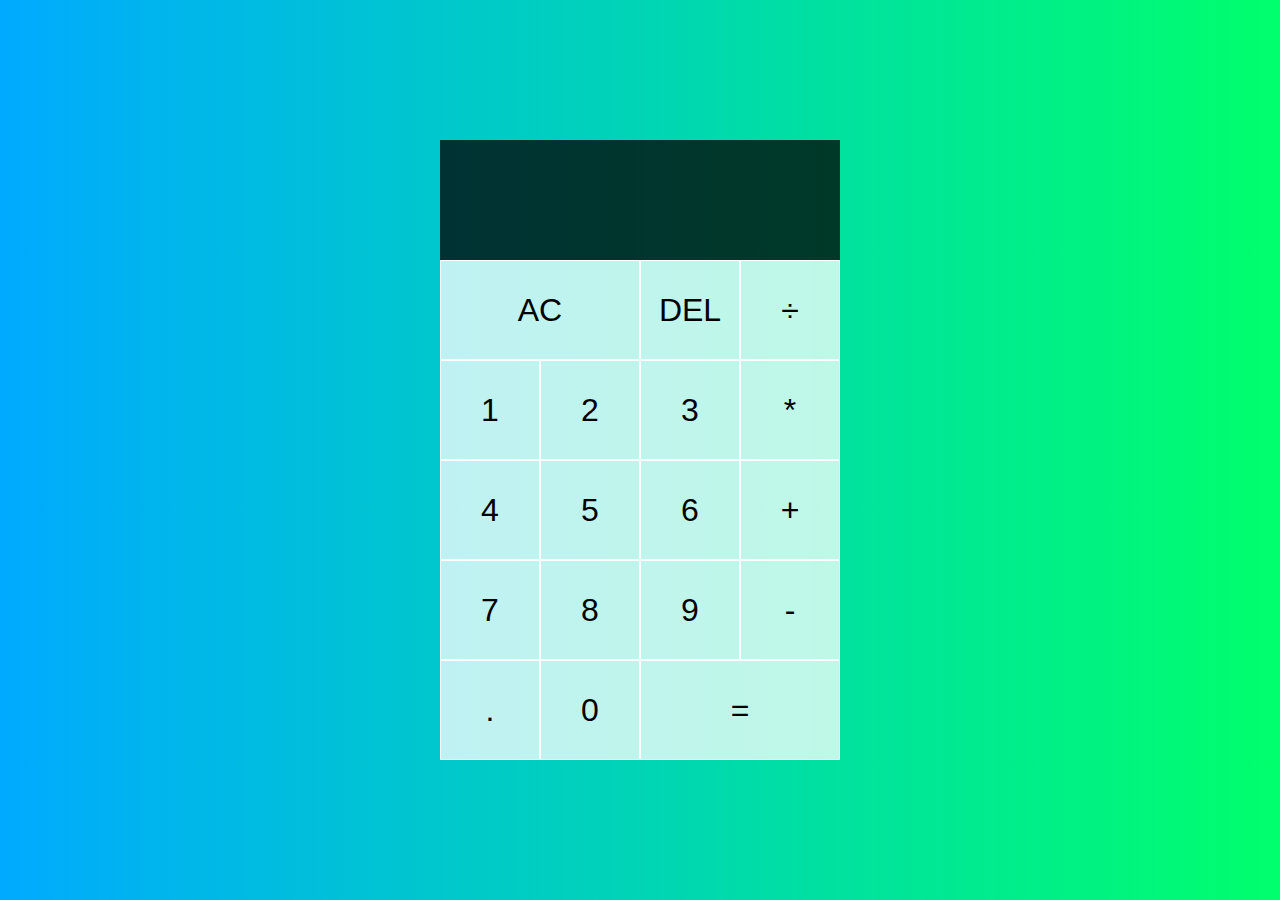
==== calculator/index.html @ c68b92dc "init: start calculator task" ====
<!DOCTYPE html>
<html lang="en">
<head>
  <meta charset="UTF-8">
  <meta name="viewport" content="width=device-width, initial-scale=1.0">
  <meta http-equiv="X-UA-Compatible" content="ie=edge">
  <title>Calculator</title>
  <link href="styles.css" rel="stylesheet">
  <script src="script.js" defer></script>
</head>
<body>
  <div class="calculator-grid">
    <div class="output">
      <div data-previous-operand class="previous-operand"></div>
      <div data-current-operand class="current-operand"></div>
    </div>
    <button data-all-clear class="span-two">AC</button>
    <button data-delete>DEL</button>
    <button data-operation>÷</button>
    <button data-number>1</button>
    <button data-number>2</button>
    <button data-number>3</button>
    <button data-operation>*</button>
    <button data-number>4</button>
    <button data-number>5</button>
    <button data-number>6</button>
    <button data-operation>+</button>
    <button data-number>7</button>
    <button data-number>8</button>
    <button data-number>9</button>
    <button data-operation>-</button>
    <button data-number>.</button>
    <button data-number>0</button>
    <button data-equals class="span-two">=</button>
  </div>
</body>
</html>
---- calculator/styles.css ----
*, *::before, *::after {
  box-sizing: border-box;
  font-family: Gotham Rounded, sans-serif;
  font-weight: normal;
}

body {
  padding: 0;
  margin: 0;
  background: linear-gradient(to right, #00AAFF, #00FF6C);
}

.calculator-grid {
  display: grid;
  justify-content: center;
  align-content: center;
  min-height: 100vh;
  grid-template-columns: repeat(4, 100px);
  grid-template-rows: minmax(120px, auto) repeat(5, 100px);
}

.calculator-grid > button {
  cursor: pointer;
  font-size: 2rem;
  border: 1px solid white;
  outline: none;
  background-color: rgba(255, 255, 255, .75);
}

.calculator-grid > button:hover {
  background-color: rgba(255, 255, 255, .9);
}

.span-two {
  grid-column: span 2;
}

.output {
  grid-column: 1 / -1;
  background-color: rgba(0, 0, 0, .75);
  display: flex;
  align-items: flex-end;
  justify-content: space-around;
  flex-direction: column;
  padding: 10px;
  word-wrap: break-word;
  word-break: break-all;
}

.output .previous-operand {
  color: rgba(255, 255, 255, .75);
  font-size: 1.5rem;
}

.output .current-operand {
  color: white;
  font-size: 2.5rem;
}
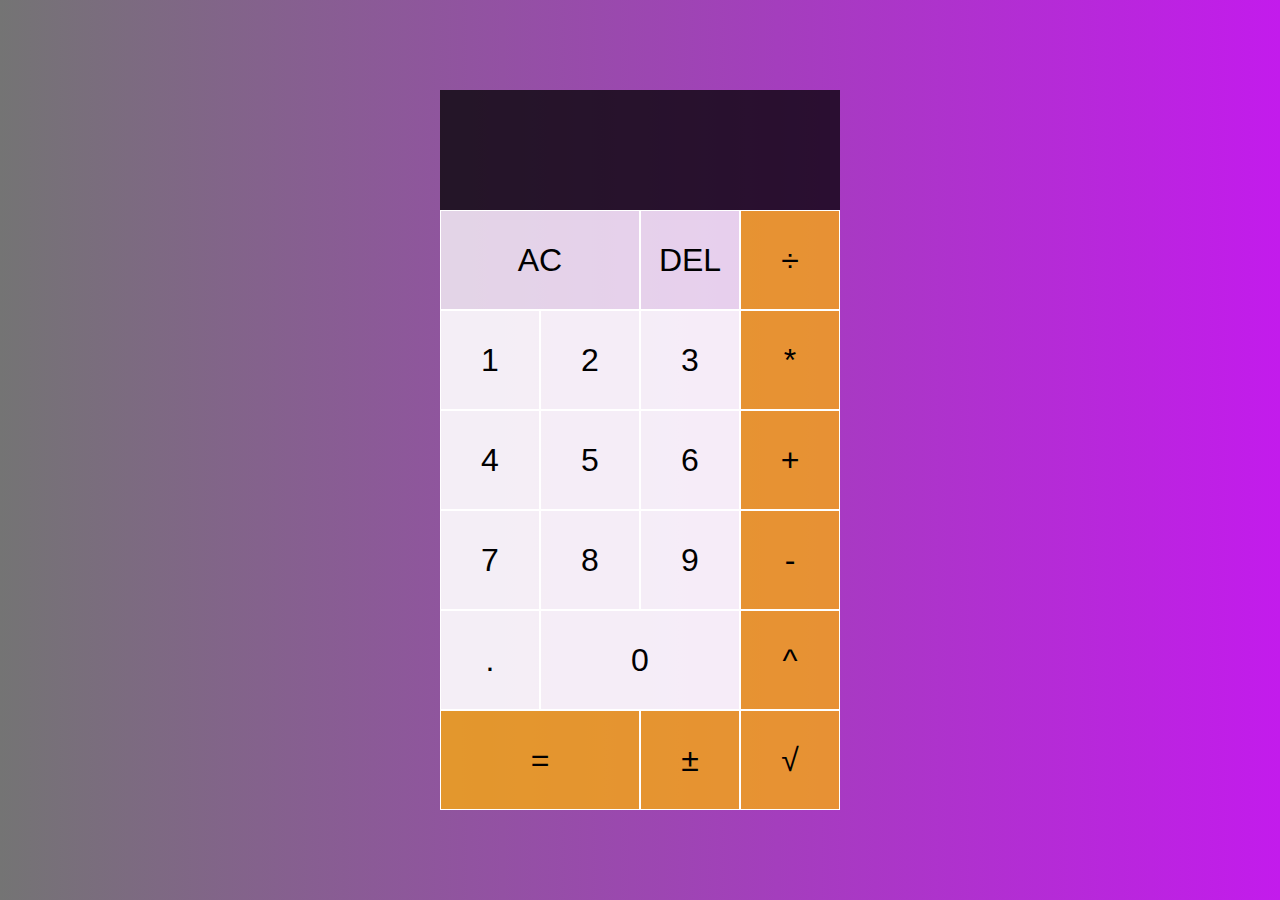
==== commit d8989a8e: "feat: add extra three buttons for new operators; change button colors and placement" ====
--- a/calculator/index.html
+++ b/calculator/index.html
@@ -30,8 +30,11 @@
     <button data-number>9</button>
     <button data-operation>-</button>
     <button data-number>.</button>
-    <button data-number>0</button>
+    <button data-number class="span-two">0</button>
+    <button data-operation>^</button>
     <button data-equals class="span-two">=</button>
+    <button data-operation>±</button>
+    <button data-operation>√</button>
   </div>
 </body>
 </html>--- a/calculator/styles.css
+++ b/calculator/styles.css
@@ -7,7 +7,7 @@
 body {
   padding: 0;
   margin: 0;
-  background: linear-gradient(to right, #00AAFF, #00FF6C);
+  background: linear-gradient(to right, #747474, #c31bec);
 }
 
 .calculator-grid {
@@ -16,7 +16,7 @@
   align-content: center;
   min-height: 100vh;
   grid-template-columns: repeat(4, 100px);
-  grid-template-rows: minmax(120px, auto) repeat(5, 100px);
+  grid-template-rows: minmax(120px, auto) repeat(6, 100px);
 }
 
 .calculator-grid > button {
@@ -31,6 +31,14 @@
   background-color: rgba(255, 255, 255, .9);
 }
 
+button[data-number] {
+  background-color: rgba(255, 255, 255, .9);
+}
+
+button[data-operation], 
+button[data-equals] {
+  background-color: rgba(248, 167, 16, 0.8);
+}
 .span-two {
   grid-column: span 2;
 }
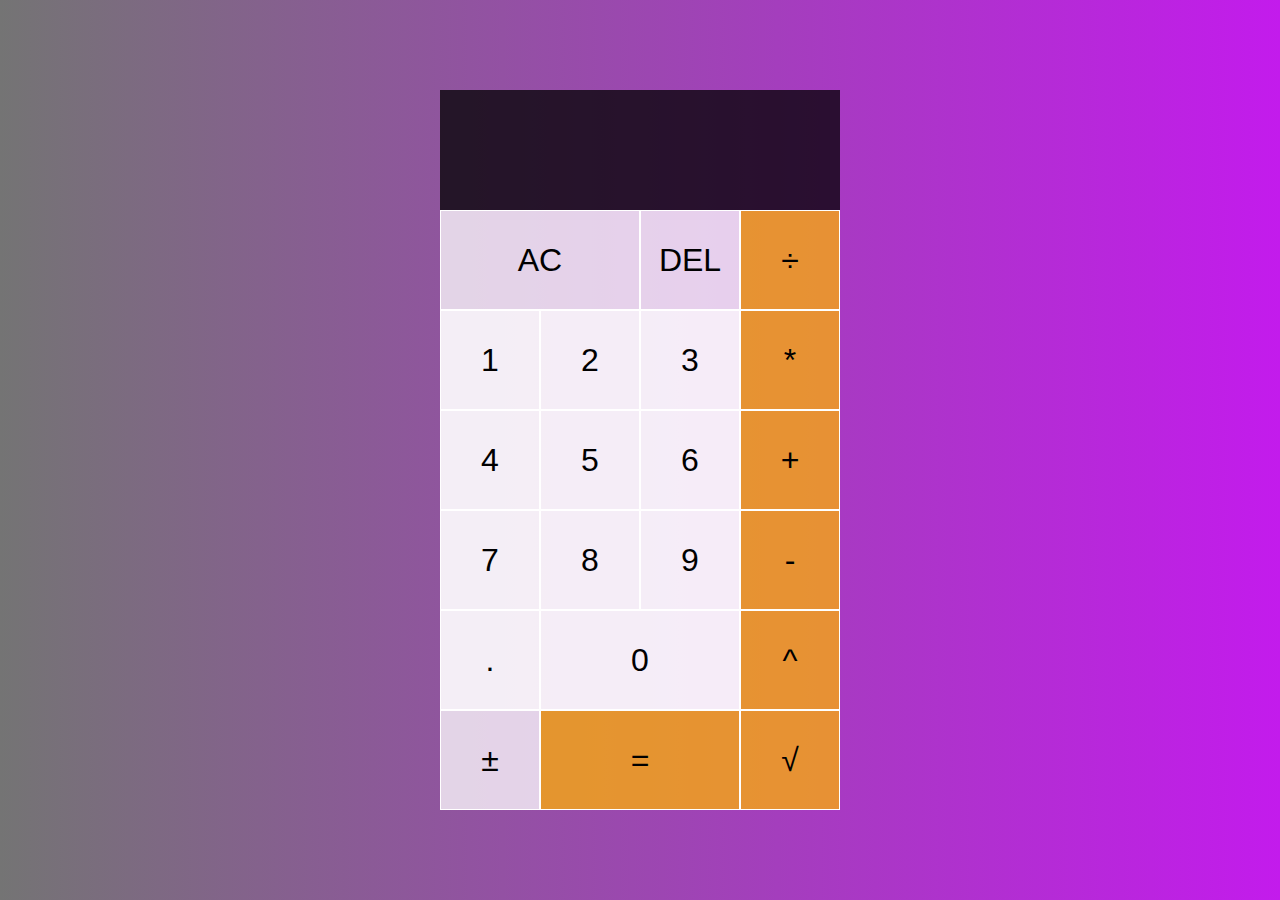
==== commit 1e94a44a: "feat: changing operand sign functionality and error when trying square root of negative number" ====
--- a/calculator/index.html
+++ b/calculator/index.html
@@ -32,8 +32,8 @@
     <button data-number>.</button>
     <button data-number class="span-two">0</button>
     <button data-operation>^</button>
+    <button data-change-sign>±</button>
     <button data-equals class="span-two">=</button>
-    <button data-operation>±</button>
     <button data-operation>√</button>
   </div>
 </body>
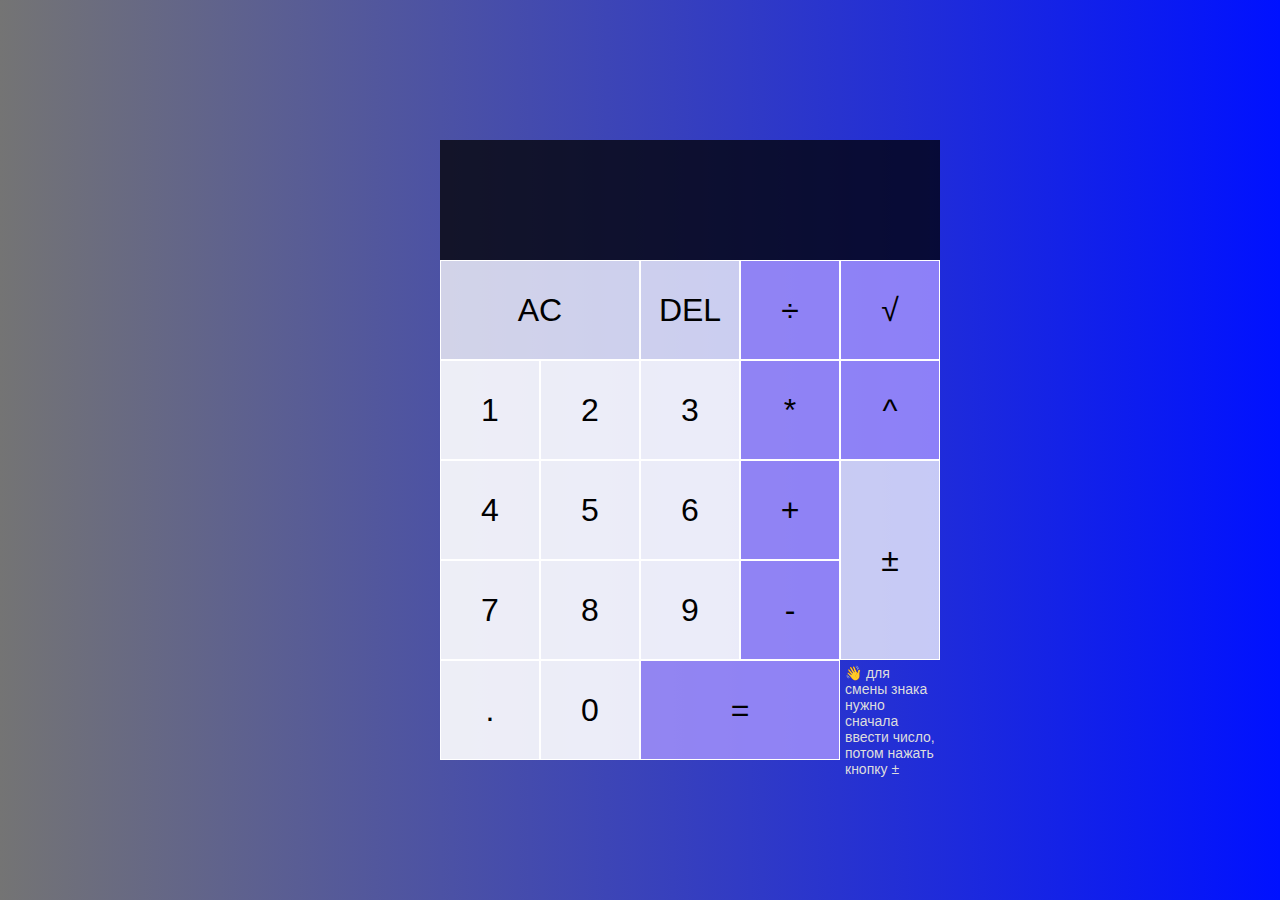
==== commit e19aca65: "feat: make dot into zero dot; styles rearrange buttons; instruction for crosscheckers" ====
--- a/calculator/index.html
+++ b/calculator/index.html
@@ -17,24 +17,26 @@
     <button data-all-clear class="span-two">AC</button>
     <button data-delete>DEL</button>
     <button data-operation>÷</button>
+    <button data-operation>√</button>
     <button data-number>1</button>
     <button data-number>2</button>
     <button data-number>3</button>
     <button data-operation>*</button>
+    <button data-operation>^</button>
     <button data-number>4</button>
     <button data-number>5</button>
     <button data-number>6</button>
     <button data-operation>+</button>
+    <button data-change-sign class="span-two-col">±</button>
     <button data-number>7</button>
     <button data-number>8</button>
     <button data-number>9</button>
     <button data-operation>-</button>
     <button data-number>.</button>
-    <button data-number class="span-two">0</button>
-    <button data-operation>^</button>
-    <button data-change-sign>±</button>
+    <button data-number>0</button>
     <button data-equals class="span-two">=</button>
-    <button data-operation>√</button>
+    <div class="instruction">
+      👋 для смены знака нужно сначала ввести число, потом нажать кнопку ±</div>
   </div>
 </body>
 </html>--- a/calculator/styles.css
+++ b/calculator/styles.css
@@ -7,16 +7,24 @@
 body {
   padding: 0;
   margin: 0;
-  background: linear-gradient(to right, #747474, #c31bec);
+  background: linear-gradient(to right, #747474, #0011ff);
+}
+
+.instruction {
+  color: rgb(221, 221, 221);
+  padding: 5px;
+  font-weight: 400;
+  font-size: 14px;
 }
 
 .calculator-grid {
   display: grid;
+  padding-left: 100px;
   justify-content: center;
   align-content: center;
   min-height: 100vh;
-  grid-template-columns: repeat(4, 100px);
-  grid-template-rows: minmax(120px, auto) repeat(6, 100px);
+  grid-template-columns: repeat(5, 100px);
+  grid-template-rows: minmax(120px, auto) repeat(5, 100px);
 }
 
 .calculator-grid > button {
@@ -37,10 +45,13 @@
 
 button[data-operation], 
 button[data-equals] {
-  background-color: rgba(248, 167, 16, 0.8);
+  background-color: rgba(169, 150, 255, 0.8);
 }
 .span-two {
   grid-column: span 2;
+}
+.span-two-col {
+  grid-row: span 2;
 }
 
 .output {
